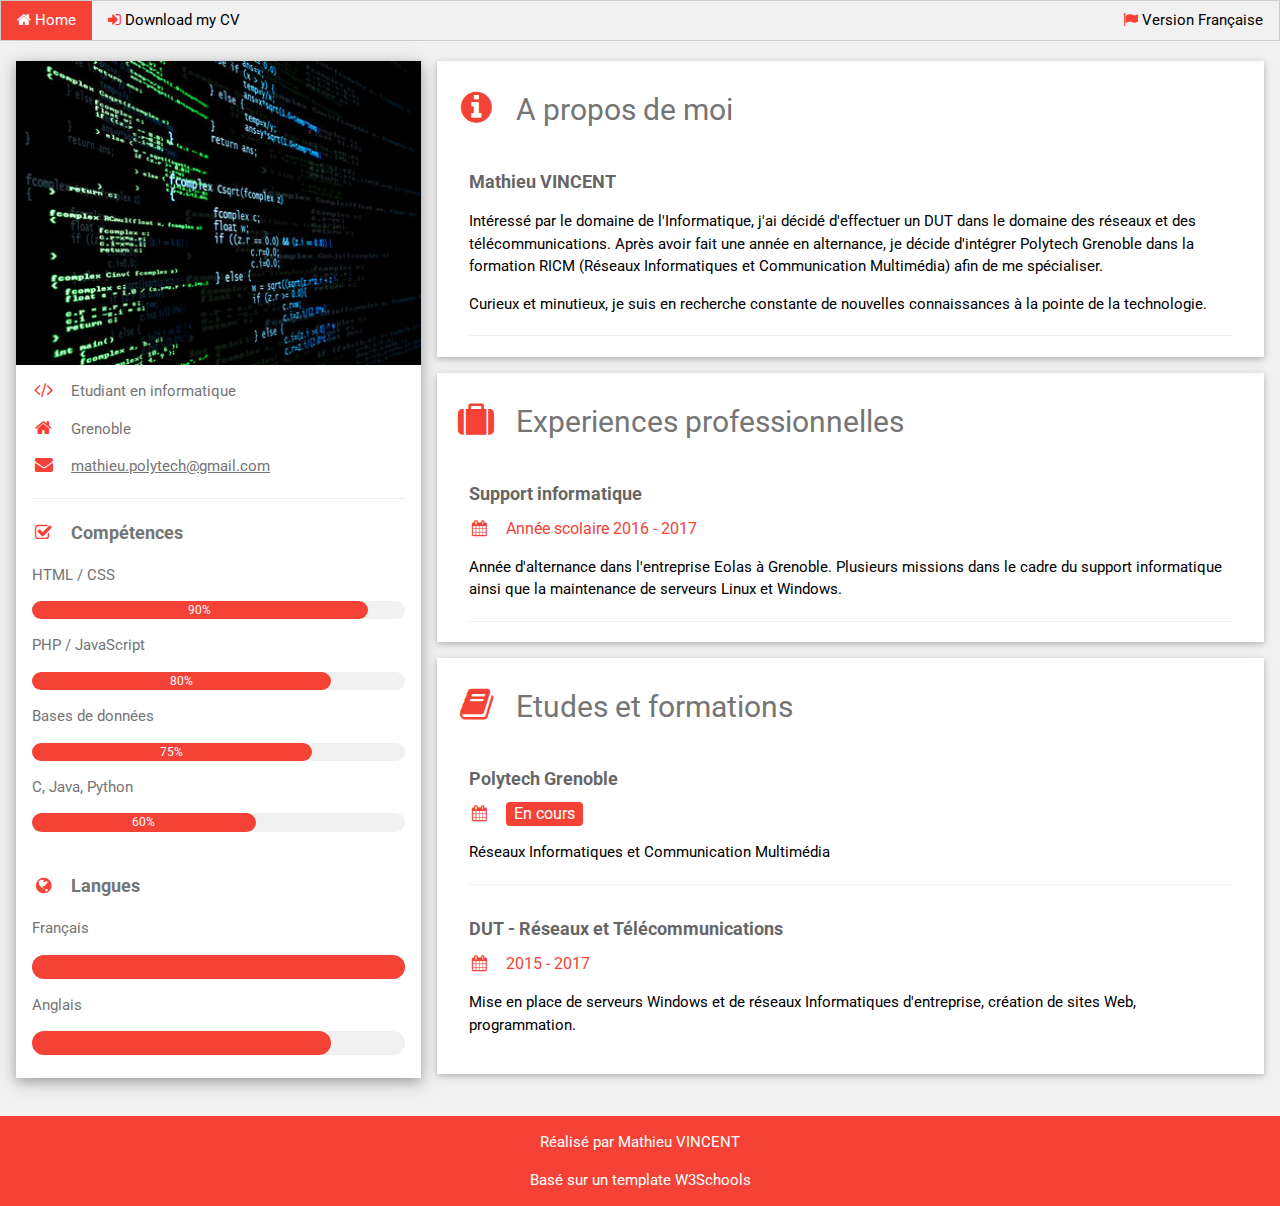
==== index-en.html @ ea1efee2 "Nouvelle version" ====
<!DOCTYPE html>
<html>
<title>Mathieu VINCENT</title>
<meta charset="UTF-8">
<meta name="viewport" content="width=device-width, initial-scale=1">
<link rel="stylesheet" href="https://www.w3schools.com/w3css/4/w3.css">
<link rel='stylesheet' href='https://fonts.googleapis.com/css?family=Roboto'>
<link rel="stylesheet" href="https://cdnjs.cloudflare.com/ajax/libs/font-awesome/4.7.0/css/font-awesome.min.css">
<style>
html,body,h1,h2,h3,h4,h5,h6 {font-family: "Roboto", sans-serif}
</style>
<body class="w3-light-grey">

<!-- Nav Bar -->
<div class="w3-top">
<div class="w3-bar w3-light-grey w3-border">
  <a href="#" class="w3-bar-item w3-button w3-red"><i class="fa fa-home"></i> Home</a>
  <a href="./fichiers/CV.pdf" class="w3-bar-item w3-button"><i class="fa fa-sign-in w3-text-red"></i> Download my CV</a>
  <a href="#" class="w3-bar-item w3-button w3-right"><i class="fa fa-flag w3-text-red"></i> Version Française</a>
</div>
</div>
<br><br>

<!-- Page Container -->
<div class="w3-content w3-margin-top" style="max-width:1400px;">

  <!-- The Grid -->
  <div class="w3-row-padding">
  
    <!-- Left Column -->
    <div class="w3-third">
    
      <div class="w3-white w3-text-grey w3-card-4">
        <div class="w3-display-container">
          <img src="./images/photo.jpg" style="width:100%" alt="Avatar">
          <div class="w3-display-bottomleft w3-container w3-text-white">
            <!--<h2>Mathieu VINCENT</h2>-->
          </div>
        </div>
        <div class="w3-container">
          <p><i class="fa fa-code fa-fw w3-margin-right w3-large w3-text-red"></i>Etudiant en informatique</p>
          <p><i class="fa fa-home fa-fw w3-margin-right w3-large w3-text-red"></i>Grenoble</p>
          <a href="mailto:mathieu.polytech@gmail.com"><i class="fa fa-envelope fa-fw w3-margin-right w3-large w3-text-red"></i>mathieu.polytech@gmail.com</a>
          <!--<p><i class="fa fa-phone fa-fw w3-margin-right w3-large w3-text-red"></i>1224435534</p>-->
          <hr>

          <p class="w3-large"><b><i class="fa fa-check-square-o fa-fw w3-margin-right w3-text-red"></i>Compétences</b></p>
          <p>HTML / CSS</p>
          <div class="w3-light-grey w3-round-xlarge w3-small">
            <div class="w3-container w3-center w3-round-xlarge w3-red" style="width:90%">90%</div>
          </div>
          <p>PHP / JavaScript</p>
          <div class="w3-light-grey w3-round-xlarge w3-small">
            <div class="w3-container w3-center w3-round-xlarge w3-red" style="width:80%">
              <div class="w3-center w3-text-white">80%</div>
            </div>
          </div>
          <p>Bases de données</p>
          <div class="w3-light-grey w3-round-xlarge w3-small">
            <div class="w3-container w3-center w3-round-xlarge w3-red" style="width:75%">75%</div>
          </div>
          <p>C, Java, Python</p>
          <div class="w3-light-grey w3-round-xlarge w3-small">
            <div class="w3-container w3-center w3-round-xlarge w3-red" style="width:60%">60%</div>
          </div>
          <br>

          <p class="w3-large w3-text-theme"><b><i class="fa fa-globe fa-fw w3-margin-right w3-text-red"></i>Langues</b></p>
          <p>Français</p>
          <div class="w3-light-grey w3-round-xlarge">
            <div class="w3-round-xlarge w3-red" style="height:24px;width:100%"></div>
          </div>
          <p>Anglais</p>
          <div class="w3-light-grey w3-round-xlarge">
            <div class="w3-round-xlarge w3-red" style="height:24px;width:80%"></div>
          </div>
          <br>
        </div>
      </div><br>

    <!-- End Left Column -->
    </div>

    <!-- Right Column -->
    <div class="w3-twothird">
      <div  class="w3-container w3-card-2 w3-white w3-margin-bottom">
        <h2 class="w3-text-grey w3-padding-16"><i class="fa fa-info-circle fa-fw w3-margin-right w3-xxlarge w3-text-red"></i>A propos de moi</h2>
        <div class="w3-container">
          <h5 class="w3-opacity"><b>Mathieu VINCENT</b></h5>
          <p>Intéressé par le domaine de l'Informatique, j'ai décidé d'effectuer un DUT
            dans le domaine des réseaux et des télécommunications. Après avoir fait une
            année en alternance, je décide d'intégrer Polytech Grenoble dans la formation RICM 
            (Réseaux Informatiques et Communication Multimédia) afin de me spécialiser. 
          </p>
          <p>
              Curieux et minutieux, je suis en recherche constante de nouvelles connaissances à 
              la pointe de la technologie.
          </p>
          <hr>
        </div>
      </div>

      <div class="w3-container w3-card-2 w3-white w3-margin-bottom">
        <h2 class="w3-text-grey w3-padding-16"><i class="fa fa-suitcase fa-fw w3-margin-right w3-xxlarge w3-text-red"></i>Experiences professionnelles</h2>
        <div class="w3-container">
          <h5 class="w3-opacity"><b>Support informatique</b></h5>
          <h6 class="w3-text-red"><i class="fa fa-calendar fa-fw w3-margin-right"></i>Année scolaire 2016 - 2017</span></h6>
          <p>Année d'alternance dans l'entreprise Eolas à Grenoble. Plusieurs missions dans le cadre du support informatique ainsi que la maintenance de serveurs Linux et Windows.</p>
          <hr>
        </div>
      </div>

      <div class="w3-container w3-card-2 w3-white">
        <h2 class="w3-text-grey w3-padding-16"><i class="fa fa-book fa-fw w3-margin-right w3-xxlarge w3-text-red"></i>Etudes et formations</h2>
        <div class="w3-container">
          <h5 class="w3-opacity"><b>Polytech Grenoble</b></h5>
          <h6 class="w3-text-red"><i class="fa fa-calendar fa-fw w3-margin-right"></i><span class="w3-tag w3-red w3-round">En cours</span></h6>
          <p>Réseaux Informatiques et Communication Multimédia</p>
          <hr>
        </div>
        <div class="w3-container">
          <h5 class="w3-opacity"><b>DUT - Réseaux et Télécommunications</b></h5>
          <h6 class="w3-text-red"><i class="fa fa-calendar fa-fw w3-margin-right"></i>2015 - 2017</h6>
          <p>Mise en place de serveurs Windows et de réseaux Informatiques d'entreprise, création de sites Web, programmation.</p>
          <br>
        </div>
      </div>

    <!-- End Right Column -->
    </div>
    
  <!-- End Grid -->
  </div>
  
  <!-- End Page Container -->
</div>

<footer class="w3-container w3-red w3-center w3-margin-top">
  <p>Réalisé par Mathieu VINCENT</p>
  <p>Basé sur un template W3Schools</a>
</footer>

</body>
</html>
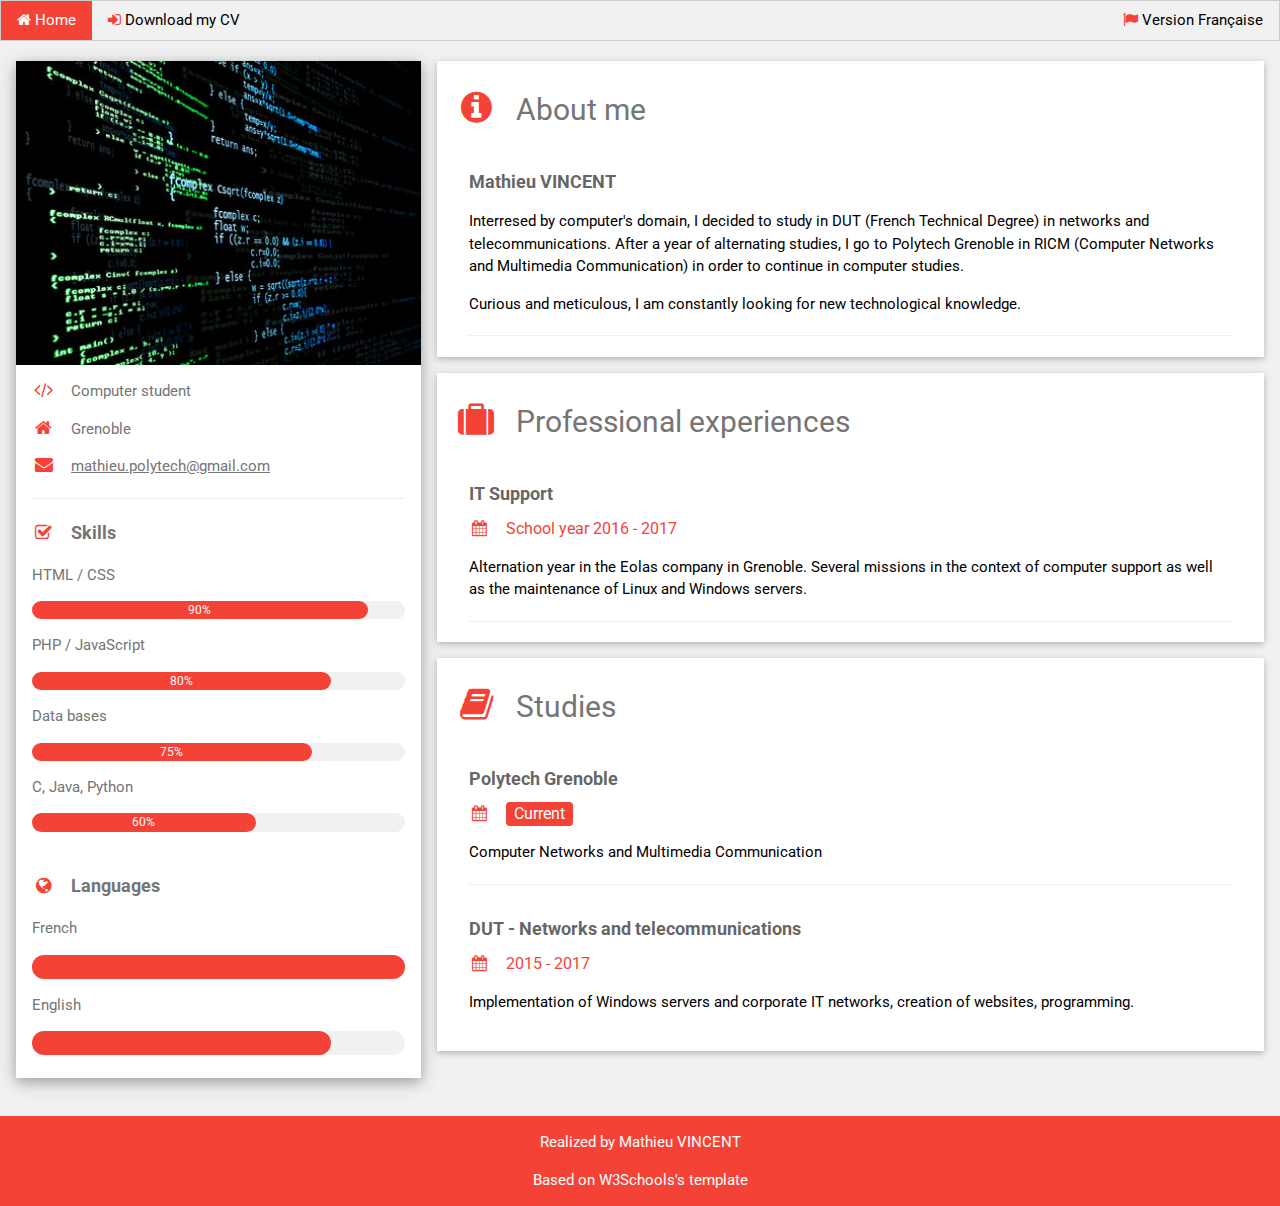
==== commit 493a3906: "+ Anglais" ====
--- a/index-en.html
+++ b/index-en.html
@@ -16,7 +16,7 @@
 <div class="w3-bar w3-light-grey w3-border">
   <a href="#" class="w3-bar-item w3-button w3-red"><i class="fa fa-home"></i> Home</a>
   <a href="./fichiers/CV.pdf" class="w3-bar-item w3-button"><i class="fa fa-sign-in w3-text-red"></i> Download my CV</a>
-  <a href="#" class="w3-bar-item w3-button w3-right"><i class="fa fa-flag w3-text-red"></i> Version Française</a>
+  <a href="./index.html" class="w3-bar-item w3-button w3-right"><i class="fa fa-flag w3-text-red"></i> Version Française</a>
 </div>
 </div>
 <br><br>
@@ -38,13 +38,13 @@
           </div>
         </div>
         <div class="w3-container">
-          <p><i class="fa fa-code fa-fw w3-margin-right w3-large w3-text-red"></i>Etudiant en informatique</p>
+          <p><i class="fa fa-code fa-fw w3-margin-right w3-large w3-text-red"></i>Computer student</p>
           <p><i class="fa fa-home fa-fw w3-margin-right w3-large w3-text-red"></i>Grenoble</p>
           <a href="mailto:mathieu.polytech@gmail.com"><i class="fa fa-envelope fa-fw w3-margin-right w3-large w3-text-red"></i>mathieu.polytech@gmail.com</a>
           <!--<p><i class="fa fa-phone fa-fw w3-margin-right w3-large w3-text-red"></i>1224435534</p>-->
           <hr>
 
-          <p class="w3-large"><b><i class="fa fa-check-square-o fa-fw w3-margin-right w3-text-red"></i>Compétences</b></p>
+          <p class="w3-large"><b><i class="fa fa-check-square-o fa-fw w3-margin-right w3-text-red"></i>Skills</b></p>
           <p>HTML / CSS</p>
           <div class="w3-light-grey w3-round-xlarge w3-small">
             <div class="w3-container w3-center w3-round-xlarge w3-red" style="width:90%">90%</div>
@@ -55,7 +55,7 @@
               <div class="w3-center w3-text-white">80%</div>
             </div>
           </div>
-          <p>Bases de données</p>
+          <p>Data bases</p>
           <div class="w3-light-grey w3-round-xlarge w3-small">
             <div class="w3-container w3-center w3-round-xlarge w3-red" style="width:75%">75%</div>
           </div>
@@ -65,12 +65,12 @@
           </div>
           <br>
 
-          <p class="w3-large w3-text-theme"><b><i class="fa fa-globe fa-fw w3-margin-right w3-text-red"></i>Langues</b></p>
-          <p>Français</p>
+          <p class="w3-large w3-text-theme"><b><i class="fa fa-globe fa-fw w3-margin-right w3-text-red"></i>Languages</b></p>
+          <p>French</p>
           <div class="w3-light-grey w3-round-xlarge">
             <div class="w3-round-xlarge w3-red" style="height:24px;width:100%"></div>
           </div>
-          <p>Anglais</p>
+          <p>English</p>
           <div class="w3-light-grey w3-round-xlarge">
             <div class="w3-round-xlarge w3-red" style="height:24px;width:80%"></div>
           </div>
@@ -84,44 +84,45 @@
     <!-- Right Column -->
     <div class="w3-twothird">
       <div  class="w3-container w3-card-2 w3-white w3-margin-bottom">
-        <h2 class="w3-text-grey w3-padding-16"><i class="fa fa-info-circle fa-fw w3-margin-right w3-xxlarge w3-text-red"></i>A propos de moi</h2>
+        <h2 class="w3-text-grey w3-padding-16"><i class="fa fa-info-circle fa-fw w3-margin-right w3-xxlarge w3-text-red"></i>About me</h2>
         <div class="w3-container">
           <h5 class="w3-opacity"><b>Mathieu VINCENT</b></h5>
-          <p>Intéressé par le domaine de l'Informatique, j'ai décidé d'effectuer un DUT
-            dans le domaine des réseaux et des télécommunications. Après avoir fait une
-            année en alternance, je décide d'intégrer Polytech Grenoble dans la formation RICM 
-            (Réseaux Informatiques et Communication Multimédia) afin de me spécialiser. 
+          <p>
+            Interresed by computer's domain, I decided to study in DUT (French Technical Degree)
+             in networks and telecommunications.
+            After a year of alternating studies, I go to Polytech Grenoble in RICM 
+            (Computer Networks and Multimedia Communication) in order to continue in computer studies.
           </p>
           <p>
-              Curieux et minutieux, je suis en recherche constante de nouvelles connaissances à 
-              la pointe de la technologie.
+              Curious and meticulous, I am constantly looking for new technological knowledge.
           </p>
           <hr>
         </div>
       </div>
 
       <div class="w3-container w3-card-2 w3-white w3-margin-bottom">
-        <h2 class="w3-text-grey w3-padding-16"><i class="fa fa-suitcase fa-fw w3-margin-right w3-xxlarge w3-text-red"></i>Experiences professionnelles</h2>
+        <h2 class="w3-text-grey w3-padding-16"><i class="fa fa-suitcase fa-fw w3-margin-right w3-xxlarge w3-text-red"></i>Professional experiences</h2>
         <div class="w3-container">
-          <h5 class="w3-opacity"><b>Support informatique</b></h5>
-          <h6 class="w3-text-red"><i class="fa fa-calendar fa-fw w3-margin-right"></i>Année scolaire 2016 - 2017</span></h6>
-          <p>Année d'alternance dans l'entreprise Eolas à Grenoble. Plusieurs missions dans le cadre du support informatique ainsi que la maintenance de serveurs Linux et Windows.</p>
+          <h5 class="w3-opacity"><b>IT Support</b></h5>
+          <h6 class="w3-text-red"><i class="fa fa-calendar fa-fw w3-margin-right"></i>School year 2016 - 2017</span></h6>
+          <p>Alternation year in the Eolas company in Grenoble. 
+            Several missions in the context of computer support as well as the maintenance of Linux and Windows servers.</p>
           <hr>
         </div>
       </div>
 
       <div class="w3-container w3-card-2 w3-white">
-        <h2 class="w3-text-grey w3-padding-16"><i class="fa fa-book fa-fw w3-margin-right w3-xxlarge w3-text-red"></i>Etudes et formations</h2>
+        <h2 class="w3-text-grey w3-padding-16"><i class="fa fa-book fa-fw w3-margin-right w3-xxlarge w3-text-red"></i>Studies</h2>
         <div class="w3-container">
           <h5 class="w3-opacity"><b>Polytech Grenoble</b></h5>
-          <h6 class="w3-text-red"><i class="fa fa-calendar fa-fw w3-margin-right"></i><span class="w3-tag w3-red w3-round">En cours</span></h6>
-          <p>Réseaux Informatiques et Communication Multimédia</p>
+          <h6 class="w3-text-red"><i class="fa fa-calendar fa-fw w3-margin-right"></i><span class="w3-tag w3-red w3-round">Current</span></h6>
+          <p>Computer Networks and Multimedia Communication</p>
           <hr>
         </div>
         <div class="w3-container">
-          <h5 class="w3-opacity"><b>DUT - Réseaux et Télécommunications</b></h5>
+          <h5 class="w3-opacity"><b>DUT - Networks and telecommunications</b></h5>
           <h6 class="w3-text-red"><i class="fa fa-calendar fa-fw w3-margin-right"></i>2015 - 2017</h6>
-          <p>Mise en place de serveurs Windows et de réseaux Informatiques d'entreprise, création de sites Web, programmation.</p>
+          <p>Implementation of Windows servers and corporate IT networks, creation of websites, programming.</p>
           <br>
         </div>
       </div>
@@ -136,8 +137,8 @@
 </div>
 
 <footer class="w3-container w3-red w3-center w3-margin-top">
-  <p>Réalisé par Mathieu VINCENT</p>
-  <p>Basé sur un template W3Schools</a>
+  <p>Realized by Mathieu VINCENT</p>
+  <p>Based on W3Schools's template</a>
 </footer>
 
 </body>
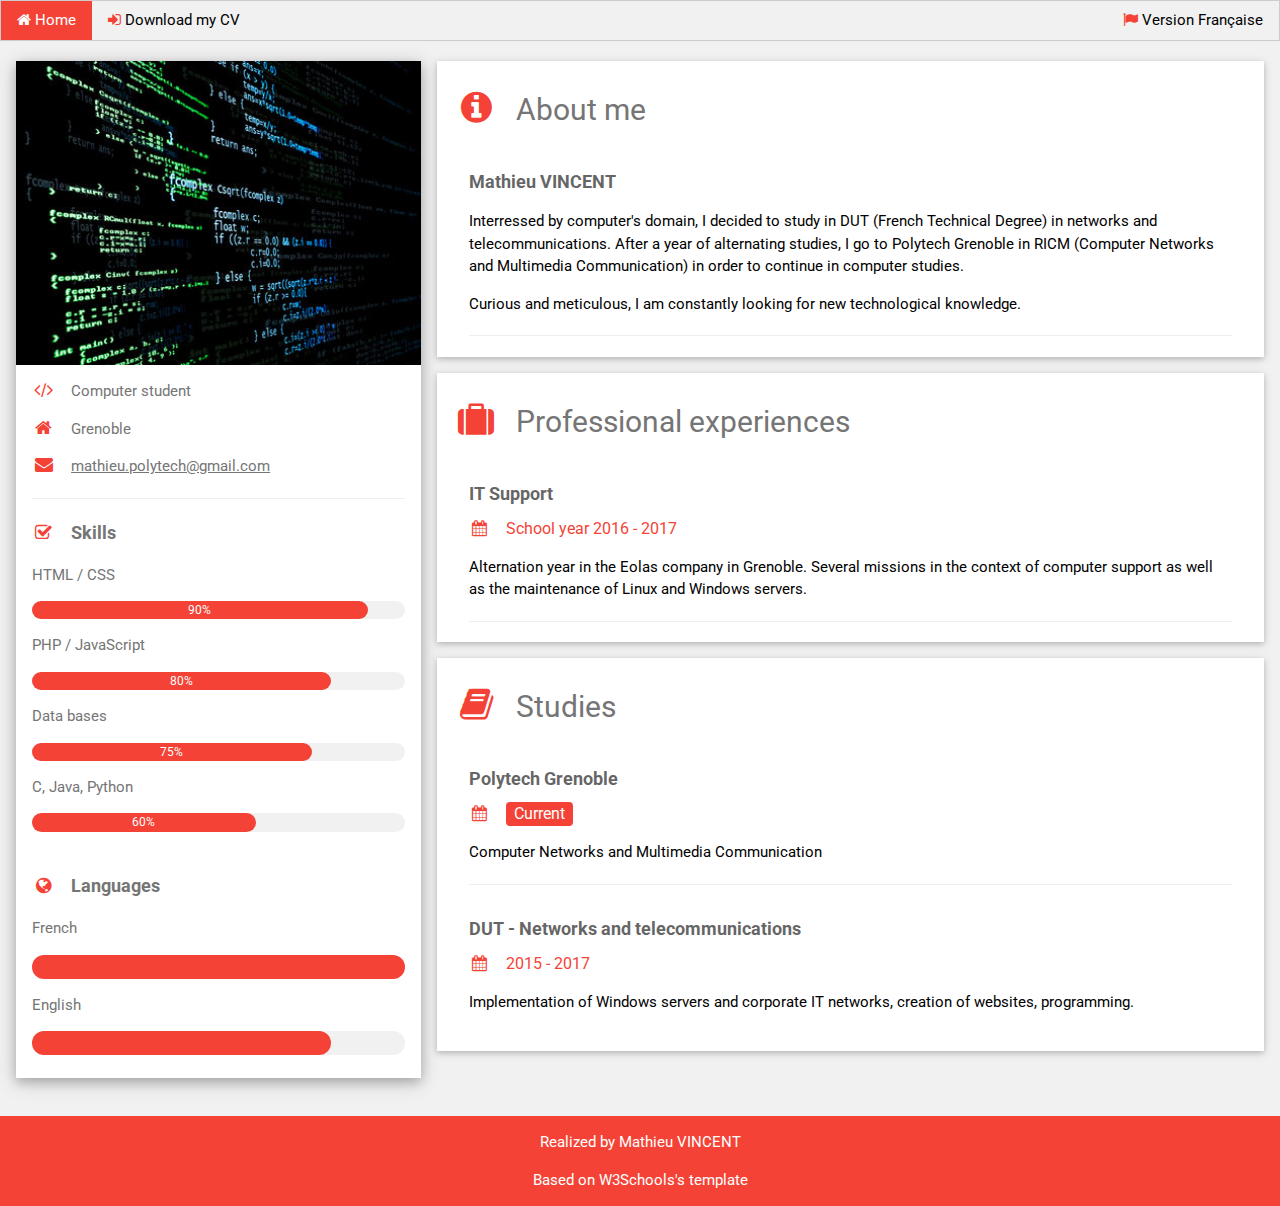
==== commit 89b66943: "mobile version" ====
--- a/index-en.html
+++ b/index-en.html
@@ -9,15 +9,34 @@
 <style>
 html,body,h1,h2,h3,h4,h5,h6 {font-family: "Roboto", sans-serif}
 </style>
+
+<script>
+  function myFunction() {
+      var x = document.getElementById("navbar-small");
+      if (x.className.indexOf("w3-show") == -1) {
+          x.className += " w3-show";
+      } else { 
+          x.className = x.className.replace(" w3-show", "");
+      }
+  }
+  </script>
+
 <body class="w3-light-grey">
 
 <!-- Nav Bar -->
 <div class="w3-top">
 <div class="w3-bar w3-light-grey w3-border">
   <a href="#" class="w3-bar-item w3-button w3-red"><i class="fa fa-home"></i> Home</a>
-  <a href="./fichiers/CV.pdf" class="w3-bar-item w3-button"><i class="fa fa-sign-in w3-text-red"></i> Download my CV</a>
-  <a href="./index.html" class="w3-bar-item w3-button w3-right"><i class="fa fa-flag w3-text-red"></i> Version Française</a>
+  <a href="./fichiers/CV.pdf" class="w3-bar-item w3-button w3-hide-small"><i class="fa fa-sign-in w3-text-red"></i> Download my CV</a>
+  <a href="./index.html" class="w3-bar-item w3-button w3-right w3-hide-small"><i class="fa fa-flag w3-text-red"></i> Version Française</a>
+  <a href="javascript:void(0)" class="w3-bar-item w3-button w3-right w3-hide-large w3-hide-medium" onclick="myFunction()">&#9776;</a>
 </div>
+
+<div id="navbar-small" class="w3-bar-block w3-red w3-hide w3-hide-large w3-hide-medium">
+  <a href="./fichiers/CV.pdf" class="w3-bar-item w3-button"><i class="fa fa-sign-in w3-text-white"></i> Download my CV</a>
+  <a href="./index.html" class="w3-bar-item w3-button w3-right"><i class="fa fa-flag w3-text-white"></i> Version Française</a>
+</div>
+
 </div>
 <br><br>
 
@@ -88,7 +107,7 @@
         <div class="w3-container">
           <h5 class="w3-opacity"><b>Mathieu VINCENT</b></h5>
           <p>
-            Interresed by computer's domain, I decided to study in DUT (French Technical Degree)
+            Interressed by computer's domain, I decided to study in DUT (French Technical Degree)
              in networks and telecommunications.
             After a year of alternating studies, I go to Polytech Grenoble in RICM 
             (Computer Networks and Multimedia Communication) in order to continue in computer studies.
@@ -142,4 +161,4 @@
 </footer>
 
 </body>
-</html>
+</html>